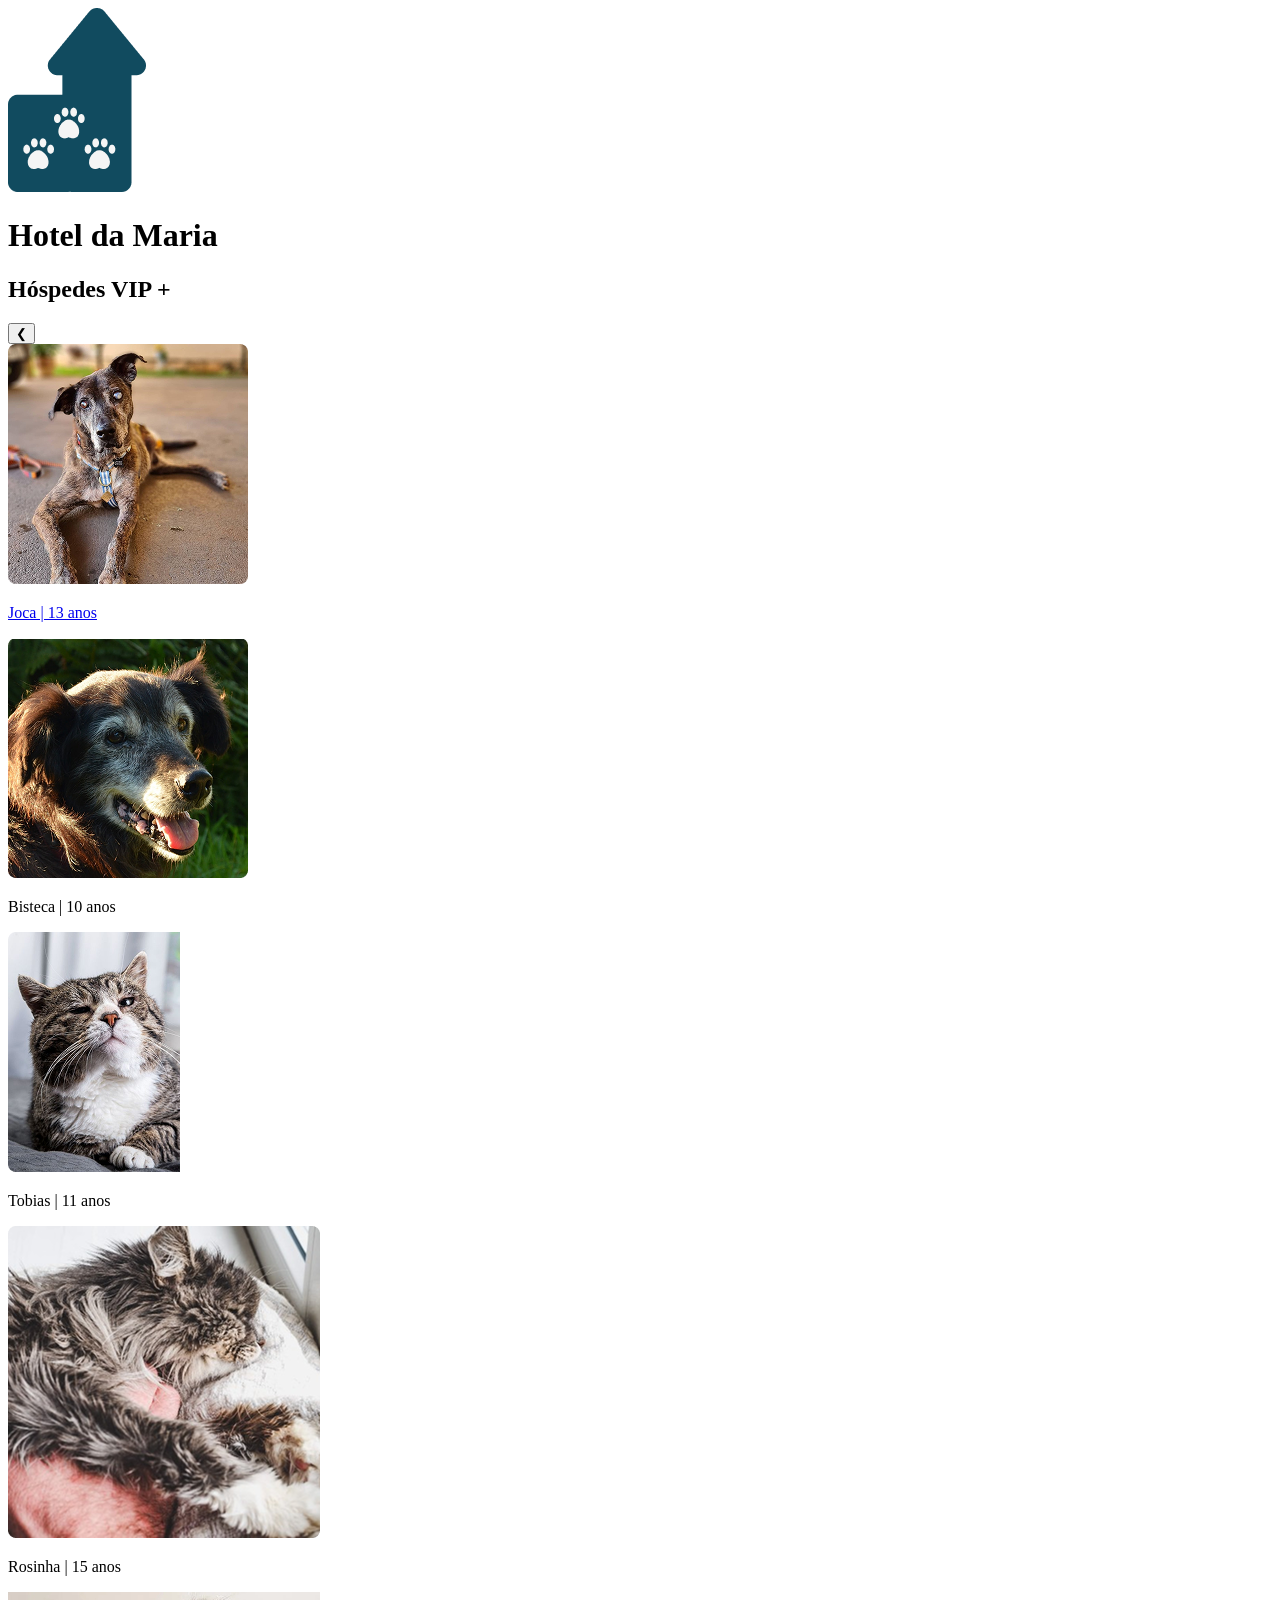
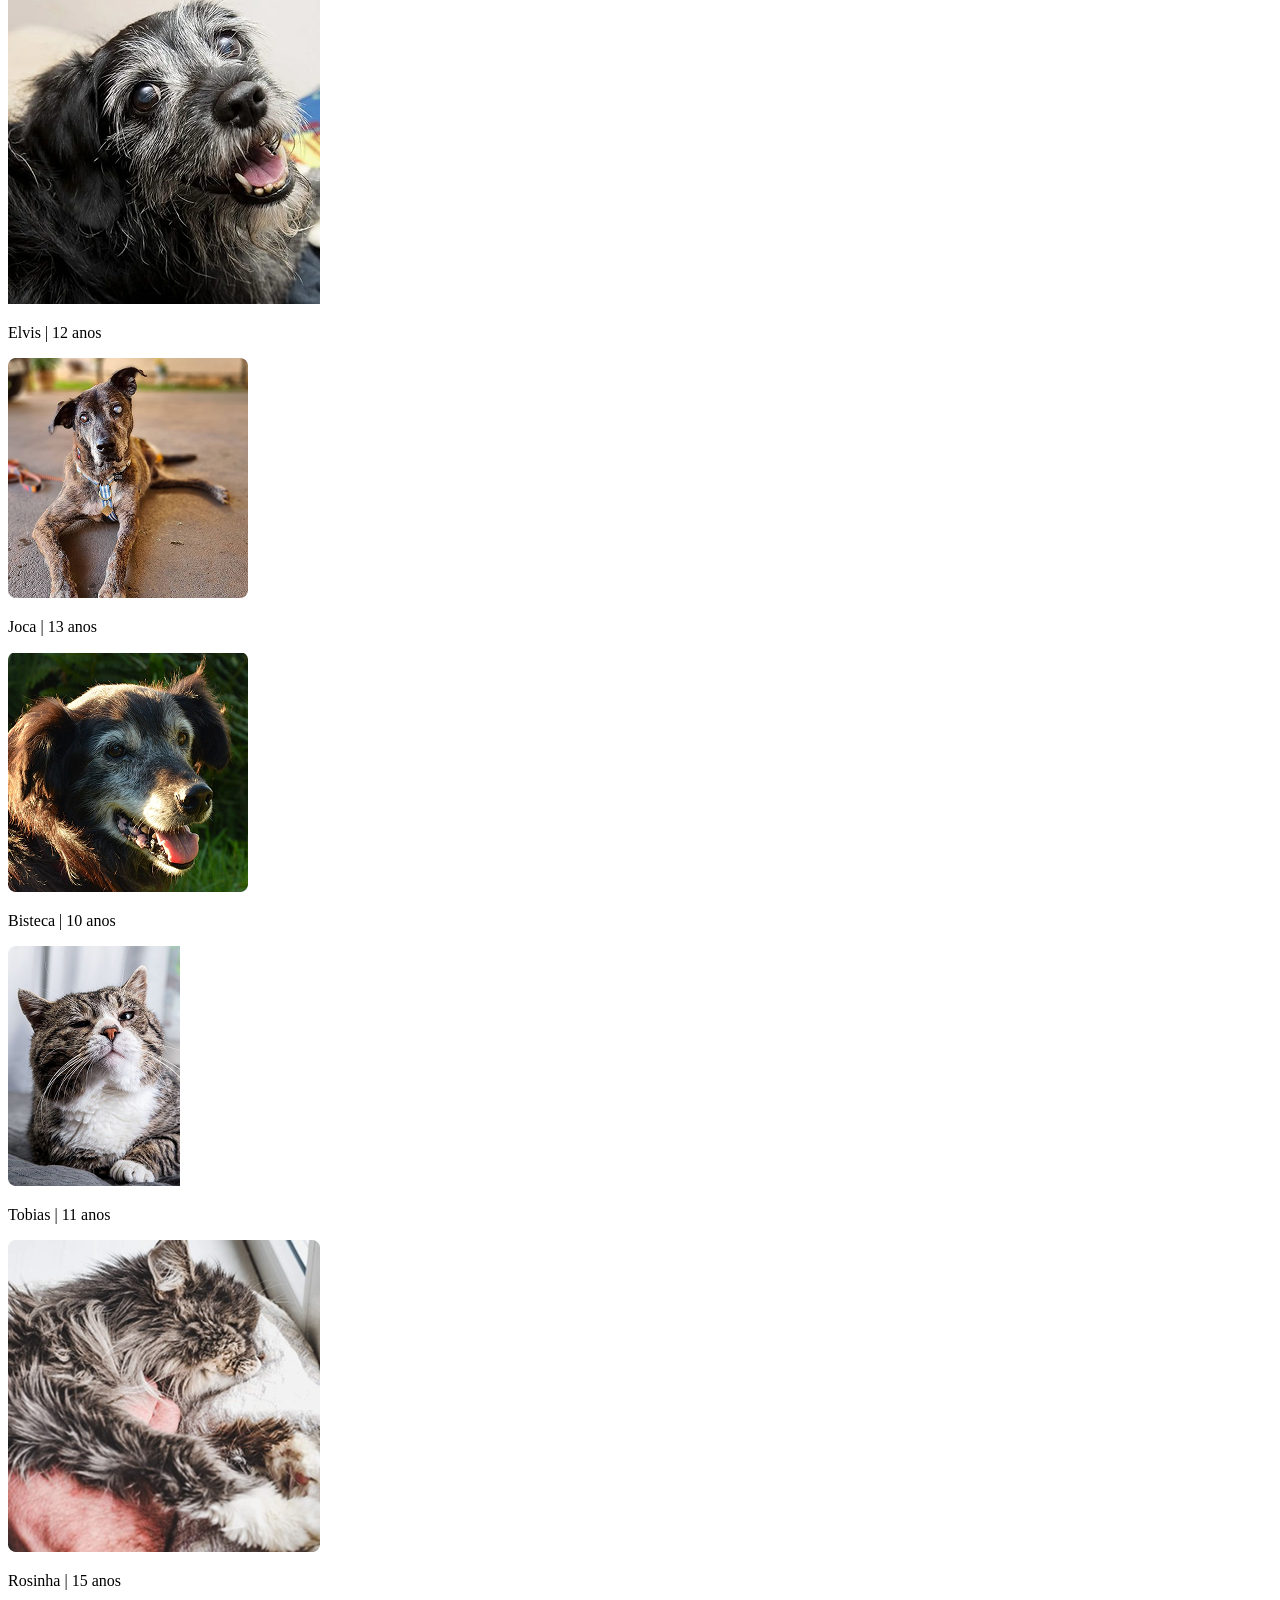
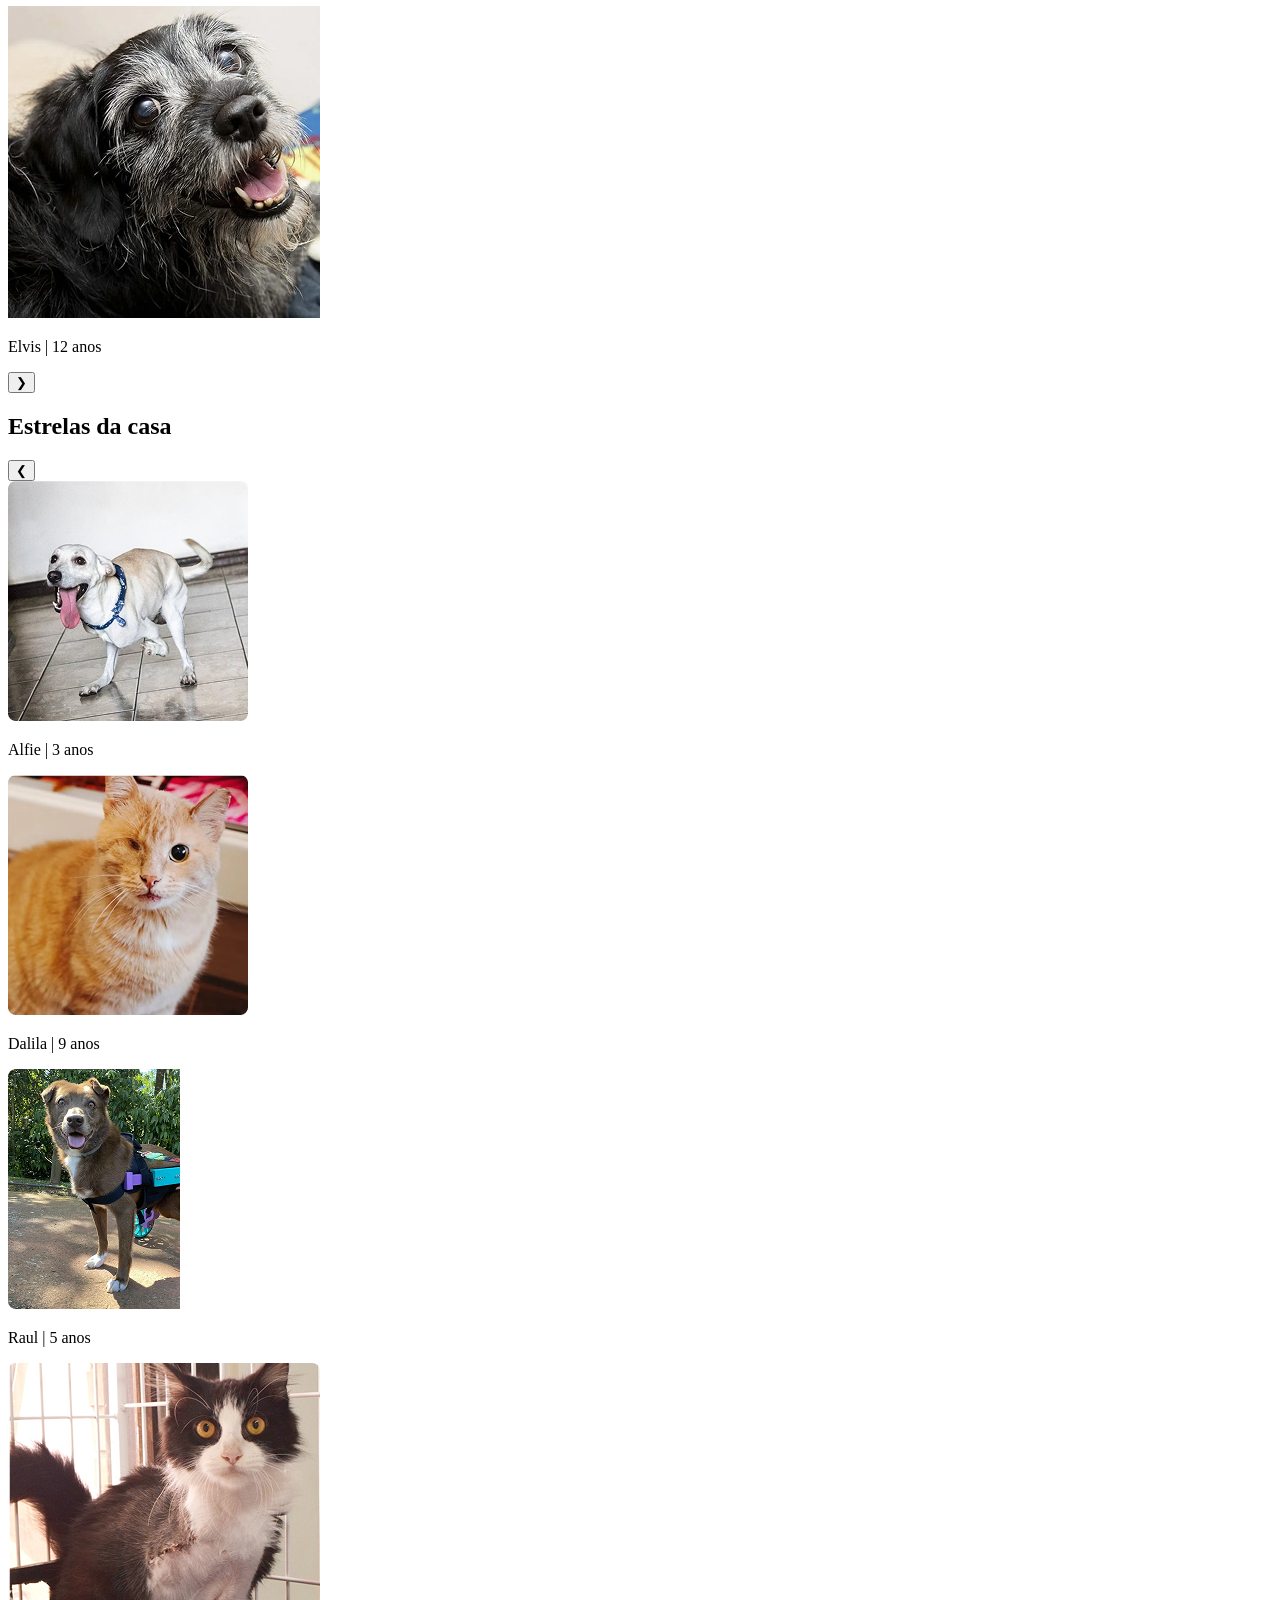
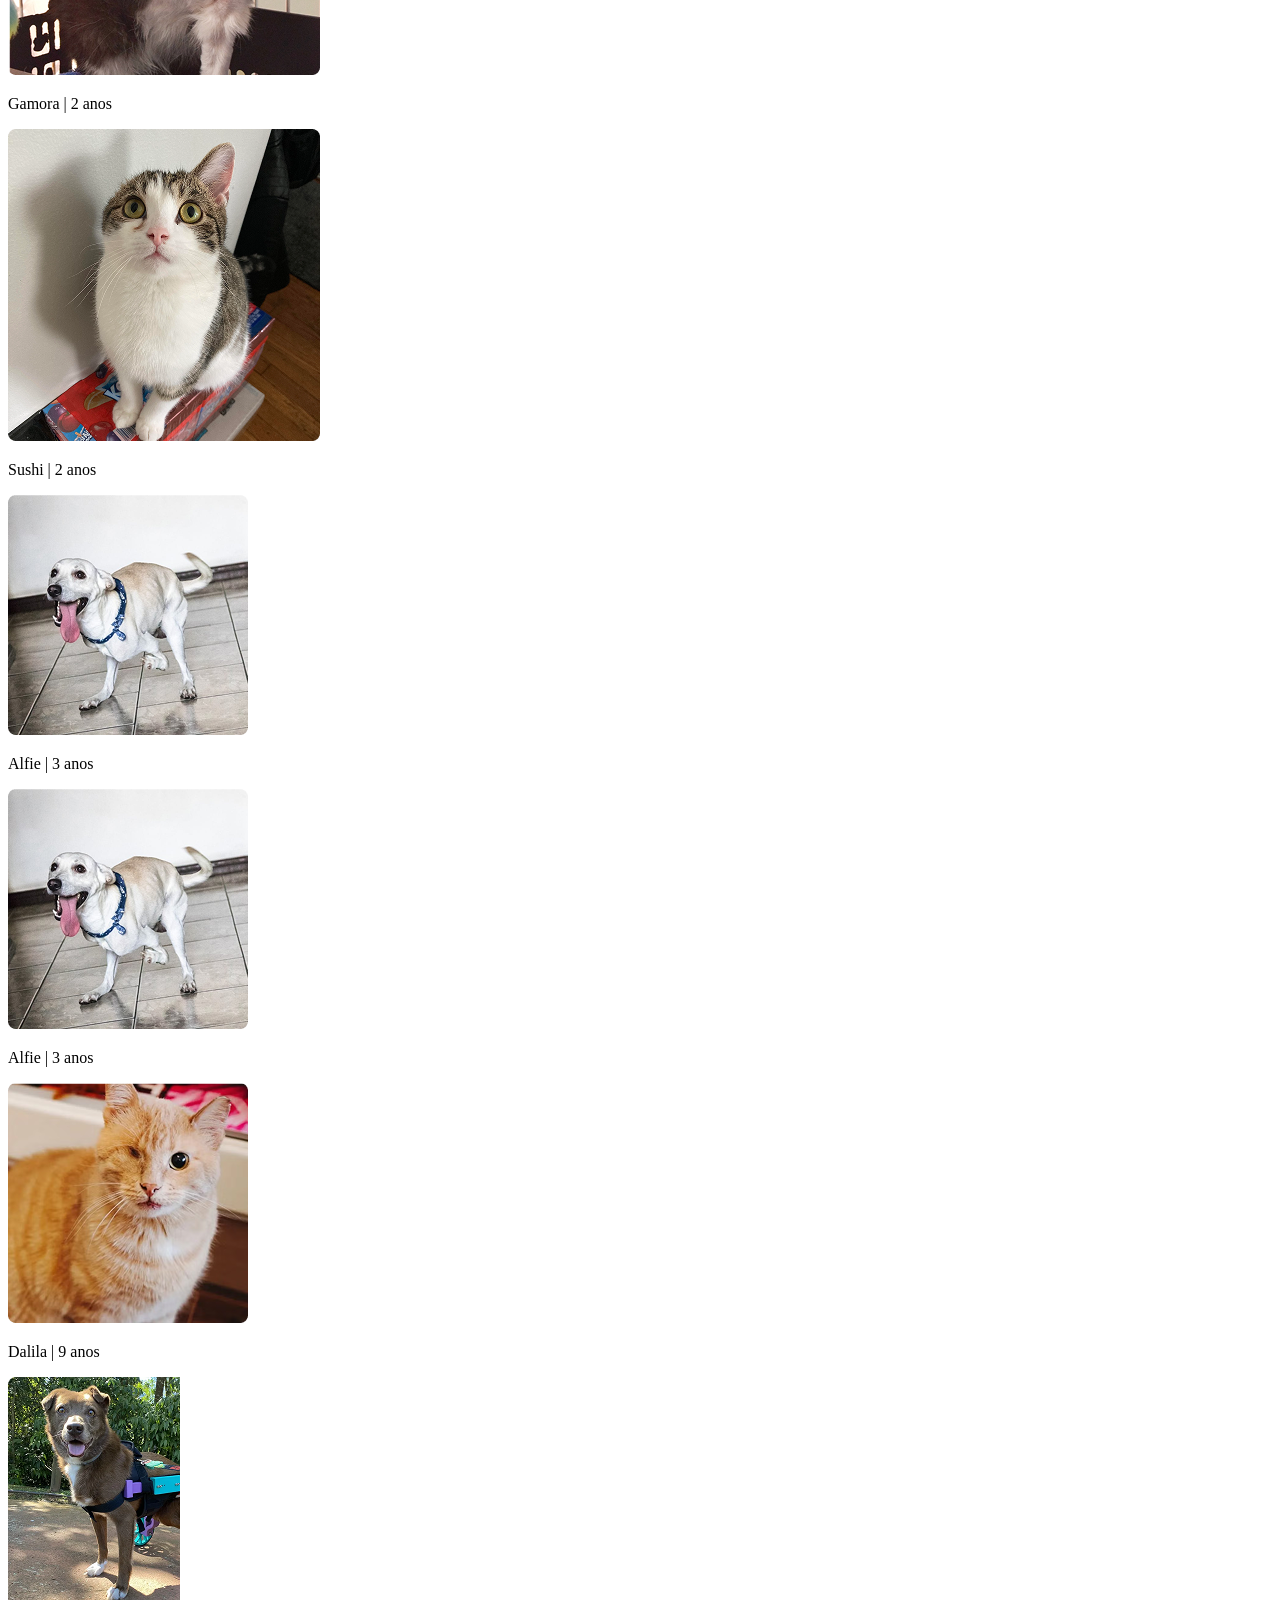
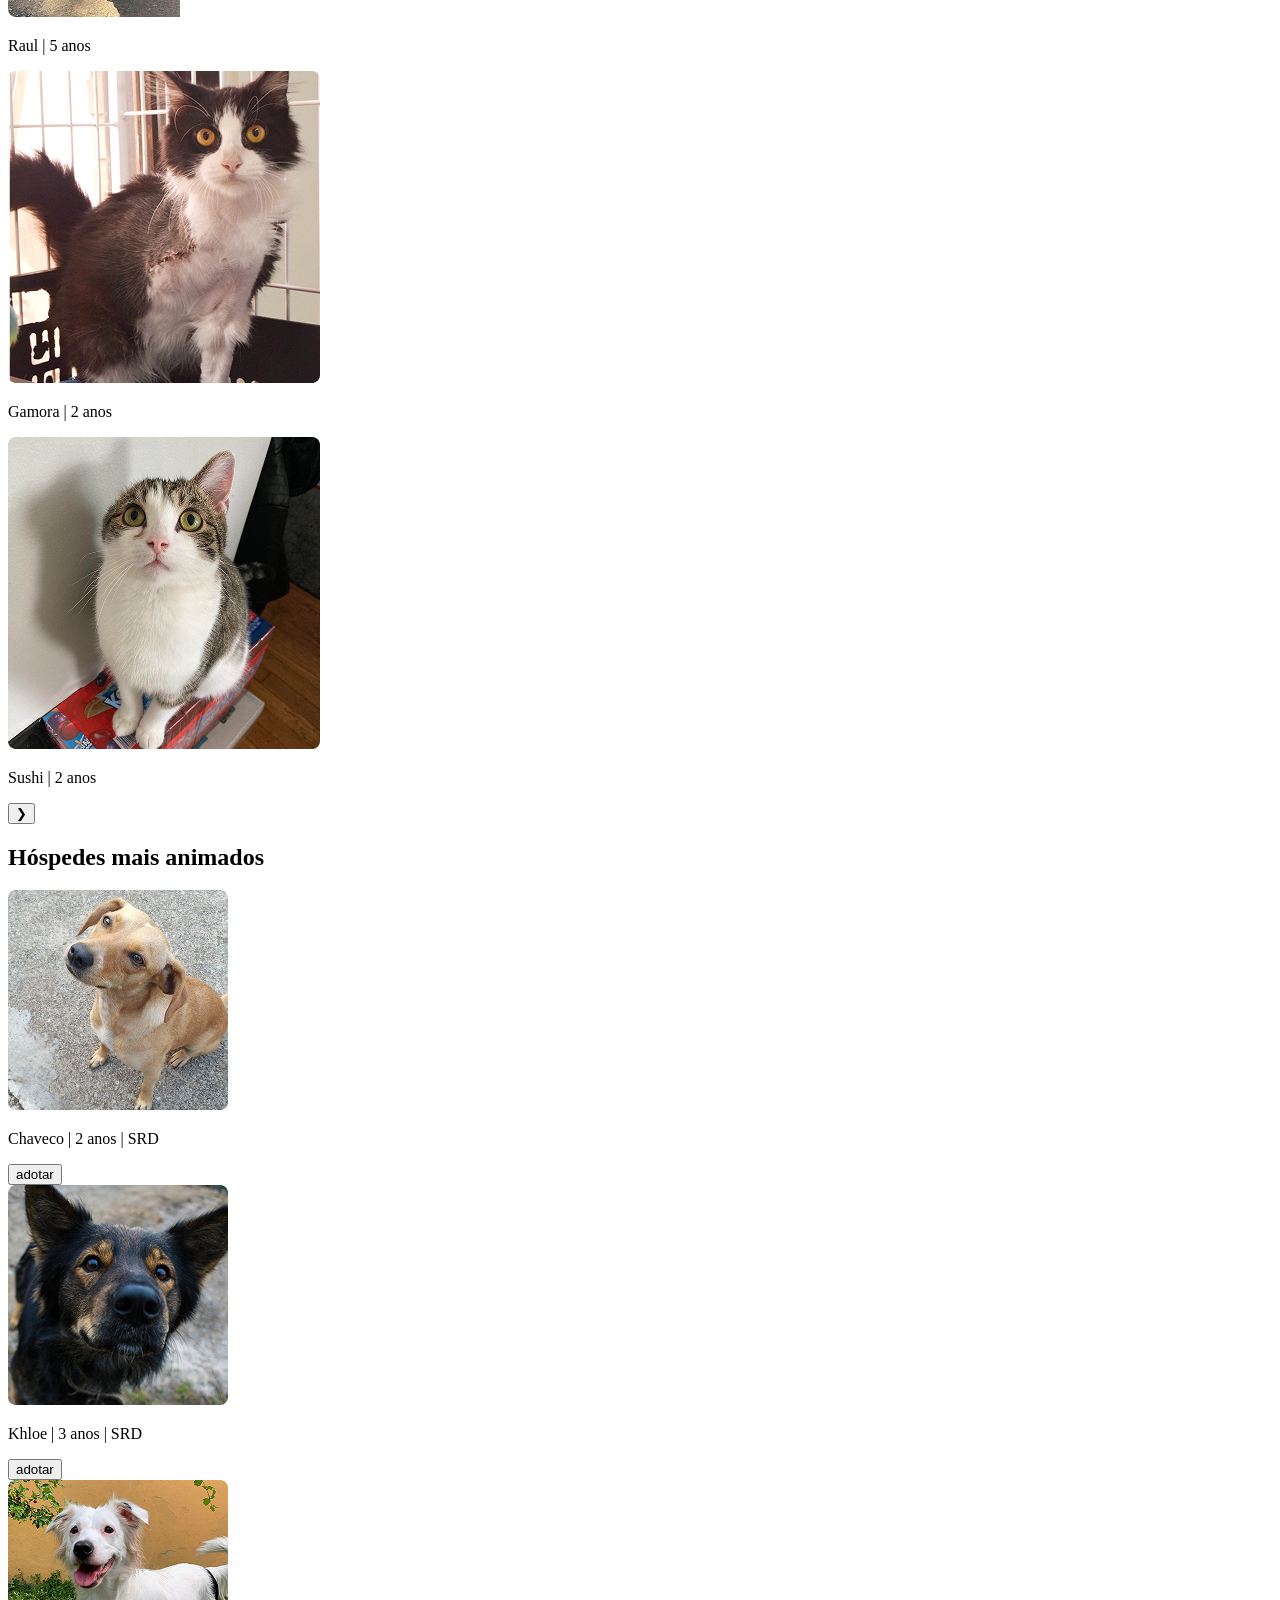
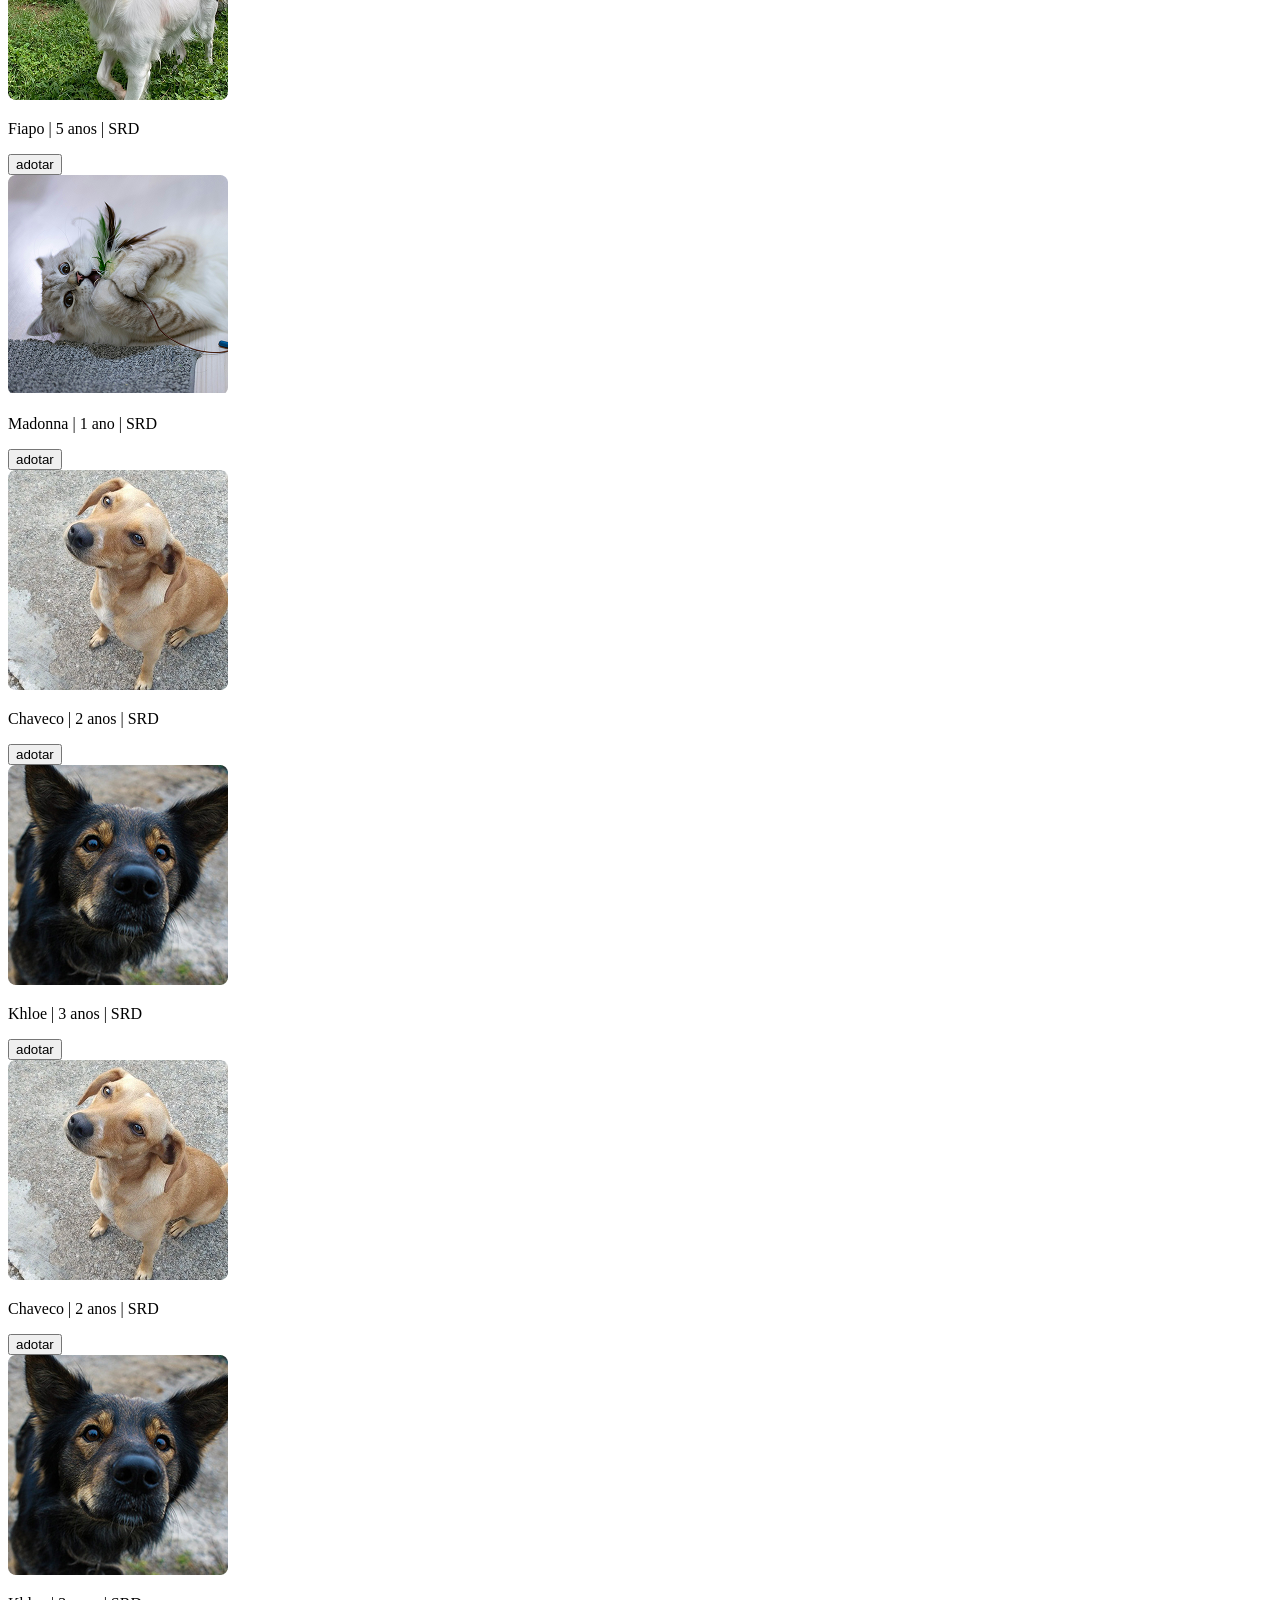
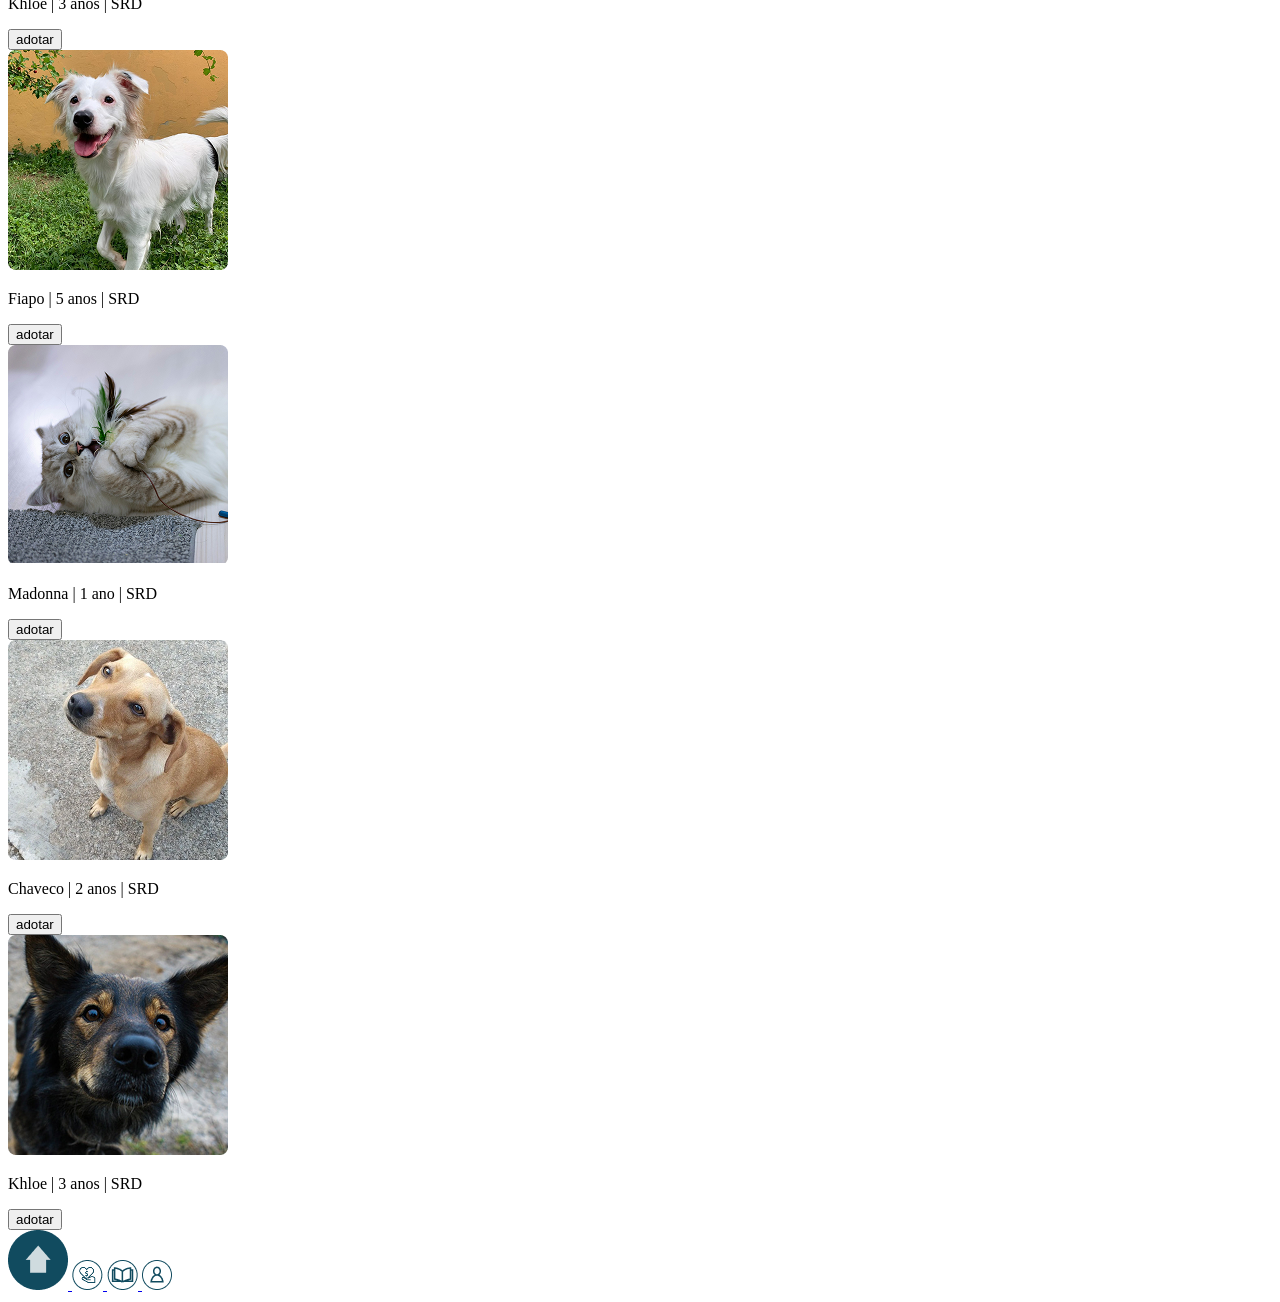
==== HotelMaria/HotelMaria/src/main/resources/templates/index.html @ e9245f9f "adicionando html,css e img e iniciando back-end" ====
<!DOCTYPE html>
<html lang="pt-BR" xmlns:th="http://www.thymeleaf.org">

<head>
  <meta charset="UTF-8">
  <meta name="viewport" content="width=device-width, initial-scale=1.0">
  <title>Hotel da Maria</title>
  <link rel="stylesheet" th:href="@{../static/css/index.css}">
</head>

<body>
  <!-- Header -->
  <header class="header">
    <div class="logo">
      <img src="../static/img/logo-dark.png" alt="Logo Hotel da Maria">
      <h1>Hotel da Maria</h1>
    </div>
  </header>

  <!-- Hóspedes VIP -->
  <section class="section dark">
    <h2>Hóspedes VIP +</h2>
    <div class="carousel">
      <button class="prev">&#10094;</button>
      <div class="carousel-track">
        <a class="card-button" href="perfil-pet.html">
          <div class="card"><img src="../static/img/joca.png" alt="">
            <p>Joca | 13 anos</p>
          </div>
        </a>
        <div class="card"><img src="../static/img/bisteca.png" alt="">
          <p>Bisteca | 10 anos</p>
        </div>
        <div class="card"><img src="../static/img/tobias.png" alt="">
          <p>Tobias | 11 anos</p>
        </div>
        <div class="card"><img src="../static/img/rosinha.png" alt="">
          <p>Rosinha | 15 anos</p>
        </div>
        <div class="card"><img src="../static/img/elvis.png" alt="">
          <p>Elvis | 12 anos</p>
        </div>
        <div class="card"><img src="../static/img/joca.png" alt="">
          <p>Joca | 13 anos</p>
        </div>
        <div class="card"><img src="../static/img/bisteca.png" alt="">
          <p>Bisteca | 10 anos</p>
        </div>
        <div class="card"><img src="../static/img/tobias.png" alt="">
          <p>Tobias | 11 anos</p>
        </div>
        <div class="card"><img src="../static/img/rosinha.png" alt="">
          <p>Rosinha | 15 anos</p>
        </div>
        <div class="card"><img src="../static/img/elvis.png" alt="">
          <p>Elvis | 12 anos</p>
        </div>
      </div>
      <button class="next">&#10095;</button>
    </div>
  </section>

  <!-- Estrelas da casa -->
  <section class="section dark">
    <h2>Estrelas da casa</h2>
    <div class="carousel">
      <button class="prev">&#10094;</button>
      <div class="carousel-track">
        <div class="card"><img src="../static/img/alfie.png" alt="">
          <p>Alfie | 3 anos</p>
        </div>
        <div class="card"><img src="../static/img/dalila.png" alt="">
          <p>Dalila | 9 anos</p>
        </div>
        <div class="card"><img src="../static/img/raul.png" alt="">
          <p>Raul | 5 anos</p>
        </div>
        <div class="card"><img src="../static/img/gamora.png" alt="">
          <p>Gamora | 2 anos</p>
        </div>
        <div class="card"><img src="../static/img/sushi.png" alt="">
          <p>Sushi | 2 anos</p>
        </div>
        <div class="card"><img src="../static/img/alfie.png" alt="">
          <p>Alfie | 3 anos</p>
        </div>
        <div class="card"><img src="../static/img/alfie.png" alt="">
          <p>Alfie | 3 anos</p>
        </div>
        <div class="card"><img src="../static/img/dalila.png" alt="">
          <p>Dalila | 9 anos</p>
        </div>
        <div class="card"><img src="../static/img/raul.png" alt="">
          <p>Raul | 5 anos</p>
        </div>
        <div class="card"><img src="../static/img/gamora.png" alt="">
          <p>Gamora | 2 anos</p>
        </div>
        <div class="card"><img src="../static/img/sushi.png" alt="">
          <p>Sushi | 2 anos</p>
        </div>
      </div>
      <button class="next">&#10095;</button>
    </div>
  </section>

  <!-- Hóspedes mais animados -->
  <section class="section light">
    <h2>Hóspedes mais animados</h2>
    <div class="grid">
      <div class="card adopt">
        <img src="../static/img/chaveco.png" alt="">
        <p>Chaveco | 2 anos | SRD</p>
        <button>adotar</button>
      </div>
      <div class="card adopt">
        <img src="../static/img/khloe.png" alt="">
        <p>Khloe | 3 anos | SRD</p>
        <button>adotar</button>
      </div>
      <div class="card adopt">
        <img src="../static/img/fiapo.png" alt="">
        <p>Fiapo | 5 anos | SRD</p>
        <button>adotar</button>
      </div>
      <div class="card adopt">
        <img src="../static/img/madona.png" alt="">
        <p>Madonna | 1 ano | SRD</p>
        <button>adotar</button>
      </div>
      <div class="card adopt">
        <img src="../static/img/chaveco.png" alt="">
        <p>Chaveco | 2 anos | SRD</p>
        <button>adotar</button>
      </div>
      <div class="card adopt">
        <img src="../static/img/khloe.png" alt="">
        <p>Khloe | 3 anos | SRD</p>
        <button>adotar</button>
      </div>
    </div>
    <div class="grid">
      <div class="card adopt">
        <img src="../static/img/chaveco.png" alt="">
        <p>Chaveco | 2 anos | SRD</p>
        <button>adotar</button>
      </div>
      <div class="card adopt">
        <img src="../static/img/khloe.png" alt="">
        <p>Khloe | 3 anos | SRD</p>
        <button>adotar</button>
      </div>
      <div class="card adopt">
        <img src="../static/img/fiapo.png" alt="">
        <p>Fiapo | 5 anos | SRD</p>
        <button>adotar</button>
      </div>
      <div class="card adopt">
        <img src="../static/img/madona.png" alt="">
        <p>Madonna | 1 ano | SRD</p>
        <button>adotar</button>
      </div>
      <div class="card adopt">
        <img src="../static/img/chaveco.png" alt="">
        <p>Chaveco | 2 anos | SRD</p>
        <button>adotar</button>
      </div>
      <div class="card adopt">
        <img src="../static/img/khloe.png" alt="">
        <p>Khloe | 3 anos | SRD</p>
        <button>adotar</button>
      </div>
    </div>
  </section>

  <footer class="footer">
    <a href="../usuario/index.html">
      <img src="../static/img/home-dark.png" alt="Início">
    </a>
    <a href="doar.html">
      <img src="../static/img/doar.png" alt="Doações">
    </a>
    <a href="sobre.html">
      <img src="../static/img/sobre-nos.png" alt="Hóspedes">
    </a>
    <a href="perfil.html">
      <img src="../static/img/perfil.png" alt="Perfil">
    </a>
  </footer>

  <script src="../../static/js/script.js"></script>
</body>

</html>
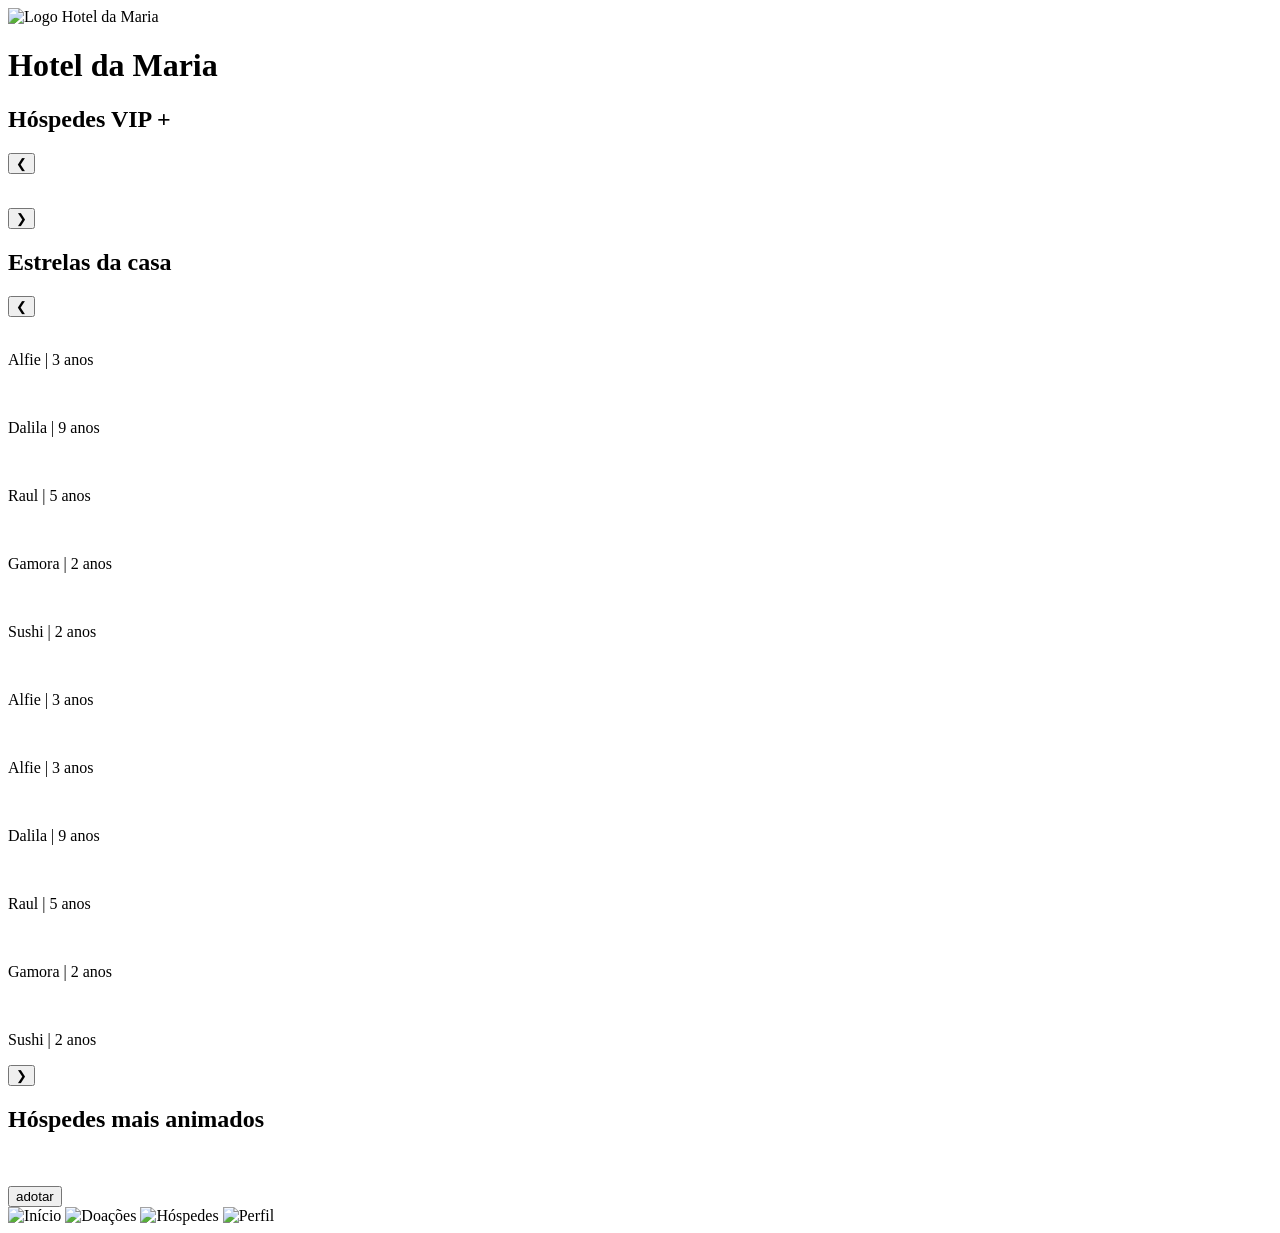
==== commit 36146496: "conectando back-end e front-end e corrigindo sintaxe html do spring boot" ====
--- a/HotelMaria/HotelMaria/src/main/resources/templates/index.html
+++ b/HotelMaria/HotelMaria/src/main/resources/templates/index.html
@@ -5,14 +5,14 @@
   <meta charset="UTF-8">
   <meta name="viewport" content="width=device-width, initial-scale=1.0">
   <title>Hotel da Maria</title>
-  <link rel="stylesheet" th:href="@{../static/css/index.css}">
+  <link rel="stylesheet" th:href="@{/css/index.css}">
 </head>
 
 <body>
   <!-- Header -->
   <header class="header">
     <div class="logo">
-      <img src="../static/img/logo-dark.png" alt="Logo Hotel da Maria">
+      <img th:src="@{/img/logo-dark.png}" alt="Logo Hotel da Maria">
       <h1>Hotel da Maria</h1>
     </div>
   </header>
@@ -23,38 +23,12 @@
     <div class="carousel">
       <button class="prev">&#10094;</button>
       <div class="carousel-track">
-        <a class="card-button" href="perfil-pet.html">
-          <div class="card"><img src="../static/img/joca.png" alt="">
-            <p>Joca | 13 anos</p>
+        <a th:href="@{/perfil-pet/{id}(id=${pet.id})}" style="text-decoration: none; color: inherit;" th:each="pet : ${pets}">
+          <div class="card">
+            <img th:src="${pet.fotoUrl}" th:alt="${'Foto de ' + pet.nome}">
+            <p th:text="${pet.nome} + ' | ' + ${pet.idade} + ' anos'"></p>
           </div>
         </a>
-        <div class="card"><img src="../static/img/bisteca.png" alt="">
-          <p>Bisteca | 10 anos</p>
-        </div>
-        <div class="card"><img src="../static/img/tobias.png" alt="">
-          <p>Tobias | 11 anos</p>
-        </div>
-        <div class="card"><img src="../static/img/rosinha.png" alt="">
-          <p>Rosinha | 15 anos</p>
-        </div>
-        <div class="card"><img src="../static/img/elvis.png" alt="">
-          <p>Elvis | 12 anos</p>
-        </div>
-        <div class="card"><img src="../static/img/joca.png" alt="">
-          <p>Joca | 13 anos</p>
-        </div>
-        <div class="card"><img src="../static/img/bisteca.png" alt="">
-          <p>Bisteca | 10 anos</p>
-        </div>
-        <div class="card"><img src="../static/img/tobias.png" alt="">
-          <p>Tobias | 11 anos</p>
-        </div>
-        <div class="card"><img src="../static/img/rosinha.png" alt="">
-          <p>Rosinha | 15 anos</p>
-        </div>
-        <div class="card"><img src="../static/img/elvis.png" alt="">
-          <p>Elvis | 12 anos</p>
-        </div>
       </div>
       <button class="next">&#10095;</button>
     </div>
@@ -66,37 +40,37 @@
     <div class="carousel">
       <button class="prev">&#10094;</button>
       <div class="carousel-track">
-        <div class="card"><img src="../static/img/alfie.png" alt="">
+        <div class="card"><img th:src="@{/img/alfie.png}" alt="">
           <p>Alfie | 3 anos</p>
         </div>
-        <div class="card"><img src="../static/img/dalila.png" alt="">
+        <div class="card"><img th:src="@{/img/dalila.png}" alt="">
           <p>Dalila | 9 anos</p>
         </div>
-        <div class="card"><img src="../static/img/raul.png" alt="">
+        <div class="card"><img th:src="@{/img/raul.png}" alt="">
           <p>Raul | 5 anos</p>
         </div>
-        <div class="card"><img src="../static/img/gamora.png" alt="">
+        <div class="card"><img th:src="@{/img/gamora.png}" alt="">
           <p>Gamora | 2 anos</p>
         </div>
-        <div class="card"><img src="../static/img/sushi.png" alt="">
+        <div class="card"><img th:src="@{/img/sushi.png}" alt="">
           <p>Sushi | 2 anos</p>
         </div>
-        <div class="card"><img src="../static/img/alfie.png" alt="">
+        <div class="card"><img th:src="@{/img/alfie.png}" alt="">
           <p>Alfie | 3 anos</p>
         </div>
-        <div class="card"><img src="../static/img/alfie.png" alt="">
+        <div class="card"><img th:src="@{/img/alfie.png}" alt="">
           <p>Alfie | 3 anos</p>
         </div>
-        <div class="card"><img src="../static/img/dalila.png" alt="">
+        <div class="card"><img th:src="@{/img/dalila.png}" alt="">
           <p>Dalila | 9 anos</p>
         </div>
-        <div class="card"><img src="../static/img/raul.png" alt="">
+        <div class="card"><img th:src="@{/img/raul.png}" alt="">
           <p>Raul | 5 anos</p>
         </div>
-        <div class="card"><img src="../static/img/gamora.png" alt="">
+        <div class="card"><img th:src="@{/img/gamora.png}" alt="">
           <p>Gamora | 2 anos</p>
         </div>
-        <div class="card"><img src="../static/img/sushi.png" alt="">
+        <div class="card"><img th:src="@{/img/sushi.png}" alt="">
           <p>Sushi | 2 anos</p>
         </div>
       </div>
@@ -108,87 +82,32 @@
   <section class="section light">
     <h2>Hóspedes mais animados</h2>
     <div class="grid">
-      <div class="card adopt">
-        <img src="../static/img/chaveco.png" alt="">
-        <p>Chaveco | 2 anos | SRD</p>
-        <button>adotar</button>
-      </div>
-      <div class="card adopt">
-        <img src="../static/img/khloe.png" alt="">
-        <p>Khloe | 3 anos | SRD</p>
-        <button>adotar</button>
-      </div>
-      <div class="card adopt">
-        <img src="../static/img/fiapo.png" alt="">
-        <p>Fiapo | 5 anos | SRD</p>
-        <button>adotar</button>
-      </div>
-      <div class="card adopt">
-        <img src="../static/img/madona.png" alt="">
-        <p>Madonna | 1 ano | SRD</p>
-        <button>adotar</button>
-      </div>
-      <div class="card adopt">
-        <img src="../static/img/chaveco.png" alt="">
-        <p>Chaveco | 2 anos | SRD</p>
-        <button>adotar</button>
-      </div>
-      <div class="card adopt">
-        <img src="../static/img/khloe.png" alt="">
-        <p>Khloe | 3 anos | SRD</p>
-        <button>adotar</button>
-      </div>
-    </div>
-    <div class="grid">
-      <div class="card adopt">
-        <img src="../static/img/chaveco.png" alt="">
-        <p>Chaveco | 2 anos | SRD</p>
-        <button>adotar</button>
-      </div>
-      <div class="card adopt">
-        <img src="../static/img/khloe.png" alt="">
-        <p>Khloe | 3 anos | SRD</p>
-        <button>adotar</button>
-      </div>
-      <div class="card adopt">
-        <img src="../static/img/fiapo.png" alt="">
-        <p>Fiapo | 5 anos | SRD</p>
-        <button>adotar</button>
-      </div>
-      <div class="card adopt">
-        <img src="../static/img/madona.png" alt="">
-        <p>Madonna | 1 ano | SRD</p>
-        <button>adotar</button>
-      </div>
-      <div class="card adopt">
-        <img src="../static/img/chaveco.png" alt="">
-        <p>Chaveco | 2 anos | SRD</p>
-        <button>adotar</button>
-      </div>
-      <div class="card adopt">
-        <img src="../static/img/khloe.png" alt="">
-        <p>Khloe | 3 anos | SRD</p>
-        <button>adotar</button>
-      </div>
+      <a th:href="@{/perfil-pet/{id}(id=${pet.id})}" style="text-decoration: none; color: inherit;" th:each="pet : ${disponiveis}">
+        <div class="card adopt">
+          <img th:src="${pet.fotoUrl}" th:alt="${'Foto de ' + pet.nome}">
+          <p th:text="${pet.nome} + ' | ' + ${pet.idade} + ' anos | ' + ${pet.raca}"></p>
+          <button onclick="return false;">adotar</button>
+        </div>
+      </a>
     </div>
   </section>
 
   <footer class="footer">
-    <a href="../usuario/index.html">
-      <img src="../static/img/home-dark.png" alt="Início">
+    <a th:href="@{/home}">
+      <img th:src="@{/img/home-dark.png}" alt="Início">
     </a>
-    <a href="doar.html">
-      <img src="../static/img/doar.png" alt="Doações">
+    <a th:href="@{/doar}">
+      <img th:src="@{/img/doar.png}" alt="Doações">
     </a>
-    <a href="sobre.html">
-      <img src="../static/img/sobre-nos.png" alt="Hóspedes">
+    <a th:href="@{/sobre}">
+      <img th:src="@{/img/sobre-nos.png}" alt="Hóspedes">
     </a>
-    <a href="perfil.html">
-      <img src="../static/img/perfil.png" alt="Perfil">
+    <a th:href="@{/perfil}">
+      <img th:src="@{/img/perfil.png}" alt="Perfil">
     </a>
   </footer>
 
-  <script src="../../static/js/script.js"></script>
+  <script th:src="@{/js/script.js}"></script>
 </body>
 
 </html>
